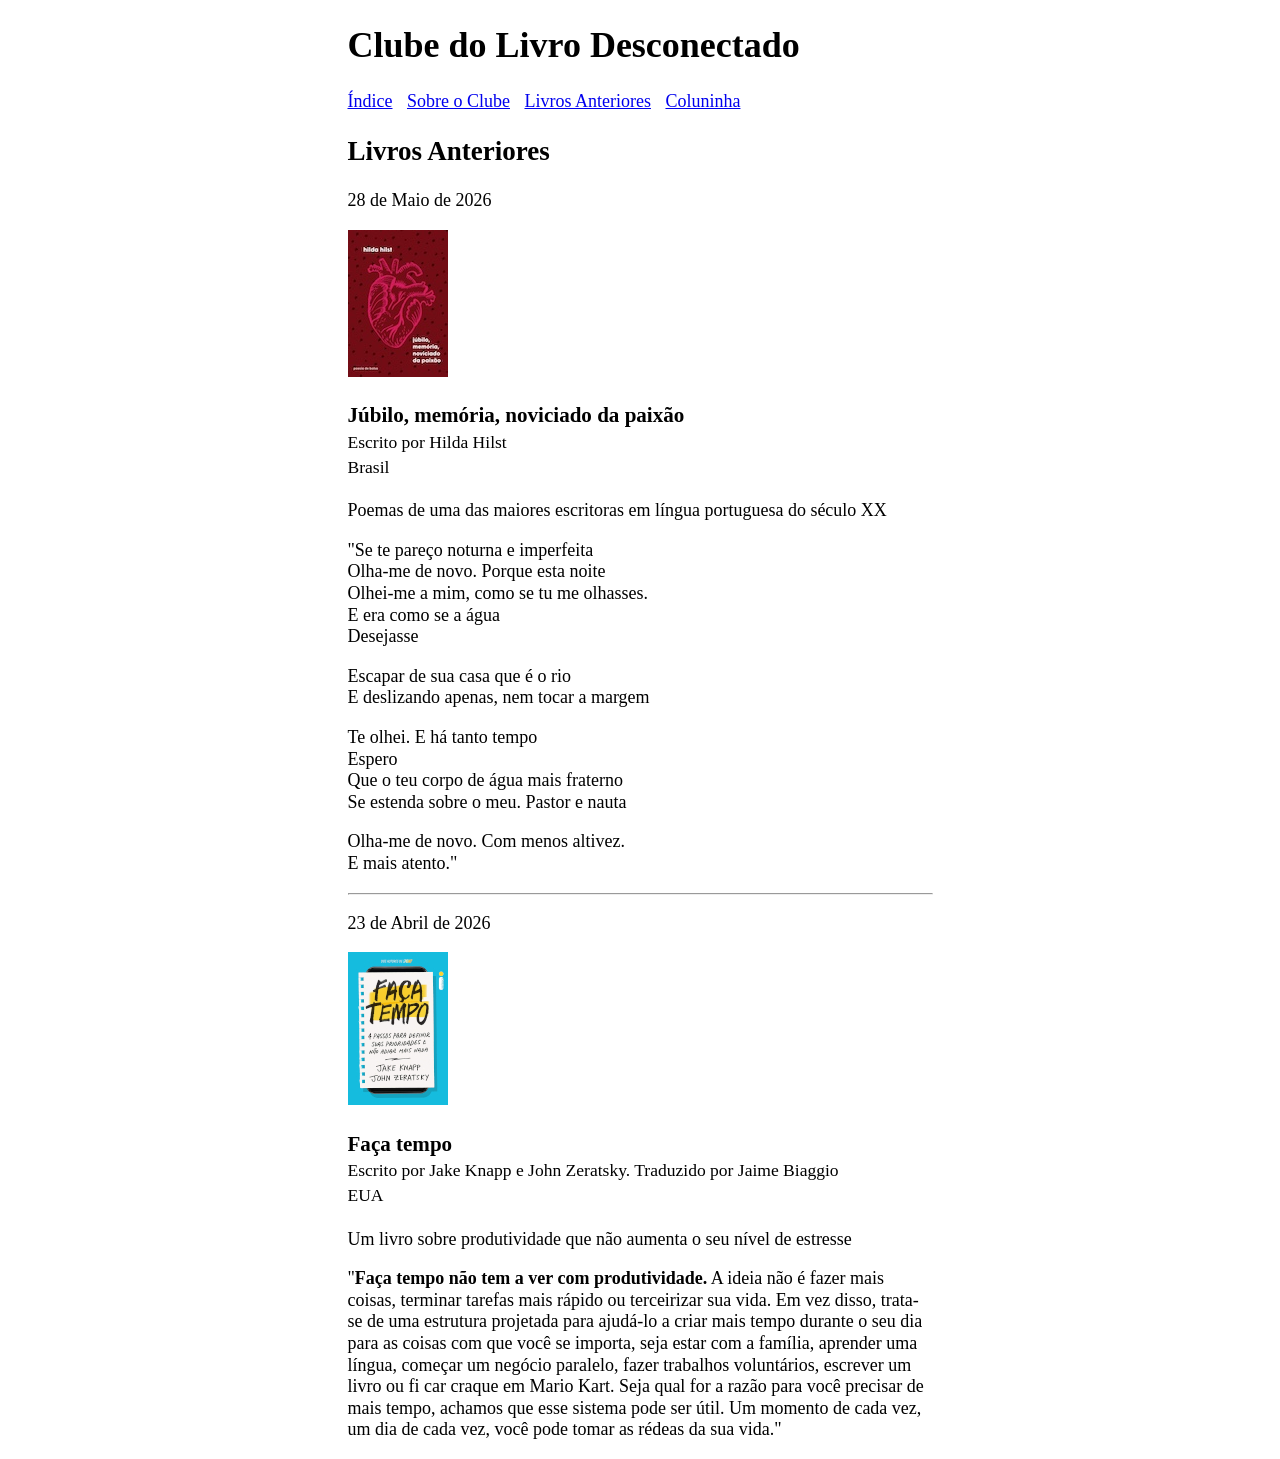
==== anteriores/index.html @ e05d8bda "multiplas paginas (ICS falta UID)" ====
<!doctype html>
<html lang="pt-br">
    <head>
        <meta charset="utf-8" />
        <meta name="viewport" content="width=device-width, initial-scale=1" />
        <title>Livros Anteriores</title>
        <link rel="stylesheet" href="/style.css" />
        <meta
            name="description"
            content="Livros Anteriores"
        />

        <meta
            property="og:title"
            content="Livros Anteriores"
        />
        <meta property="og:type" content="website" />
        <!--<meta property="og:url" content="" />-->
        <!--<meta property="og:image" content="/img/og.jpg" />-->
        <!--<meta
            property="og:image:alt"
            content=""
        />-->
    </head>

    <body>
        <h1>Clube do Livro Desconectado</h1>
        <nav>
            <a href="/">Índice</a>
            <a href="/sobre">Sobre o Clube</a>
            <a href="/anteriores">Livros Anteriores</a>
            <a href="/coluninha">Coluninha</a>
        </nav>
        <h2>Livros Anteriores</h2>

        <p>28 de Maio de 2026</p>
        <img
            src="/img/jubilo.jpg"
            alt="Capa do livro Júbilo, memória, noviciado da paixão, de Hilda Hilst. Fundo vermelho com pequenos pontos pretos. No centro, há um desenho estilizado de um coração anatômico em traço fino rosa. No topo aparece o nome da autora e, abaixo do coração, o título do livro em letras brancas. O design é minimalista e simbólico, com forte contraste entre vermelho e rosa."
        />

        <h3>
            Júbilo, memória, noviciado da paixão
            <br />
            <small style="font-weight: normal">Escrito por Hilda Hilst</small>
            <br />
            <small style="font-weight: normal">
                Brasil
            </small>
        </h3>

        <p>
            Poemas de uma das maiores escritoras em língua portuguesa do século
            XX
        </p>

        <p>
            "Se te pareço noturna e imperfeita<br />
            Olha-me de novo. Porque esta noite<br />
            Olhei-me a mim, como se tu me olhasses.<br />
            E era como se a água<br />
            Desejasse<br />
        </p>
        <p>
            Escapar de sua casa que é o rio<br />
            E deslizando apenas, nem tocar a margem
        </p>
        <p>
            Te olhei. E há tanto tempo<br />
            Espero<br />
            Que o teu corpo de água mais fraterno<br />
            Se estenda sobre o meu. Pastor e nauta<br />
        </p>
        <p>
            Olha-me de novo. Com menos altivez.<br />
            E mais atento."
        </p>

        <hr />

        <p>23 de Abril de 2026</p>
        <img src="/img/faca-tempo.jpg" alt="capa do livro Faça tempo" />
        <h3>
            Faça tempo
            <br />
            <small style="font-weight: normal">
                Escrito por Jake Knapp e John Zeratsky.
                Traduzido por Jaime Biaggio
            </small>
            <br />
            <small style="font-weight: normal">
                EUA
            </small>
        </h3>

        <p>
            Um livro sobre produtividade que não aumenta o seu nível de estresse
        </p>

        <p>
            "<strong>Faça tempo não tem a ver com produtividade.</strong> A
            ideia não é fazer mais coisas, terminar tarefas mais rápido ou
            terceirizar sua vida. Em vez disso, trata-se de uma estrutura
            projetada para ajudá-lo a criar mais tempo durante o seu dia para as
            coisas com que você se importa, seja estar com a família, aprender
            uma língua, começar um negócio paralelo, fazer trabalhos
            voluntários, escrever um livro ou fi car craque em Mario Kart. Seja
            qual for a razão para você precisar de mais tempo, achamos que esse
            sistema pode ser útil. Um momento de cada vez, um dia de cada vez,
            você pode tomar as rédeas da sua vida."
        </p>
    </body>
</html>
---- style.css ----
:root {
    color-scheme: light dark;
}

body {
    max-width: 800px;
    margin: 10px auto;
    font-size: 1.125rem;
    line-height: 1.2;
    max-width: 65ch;
}

nav a:not(:last-child) {
    margin-right: 10px;
}
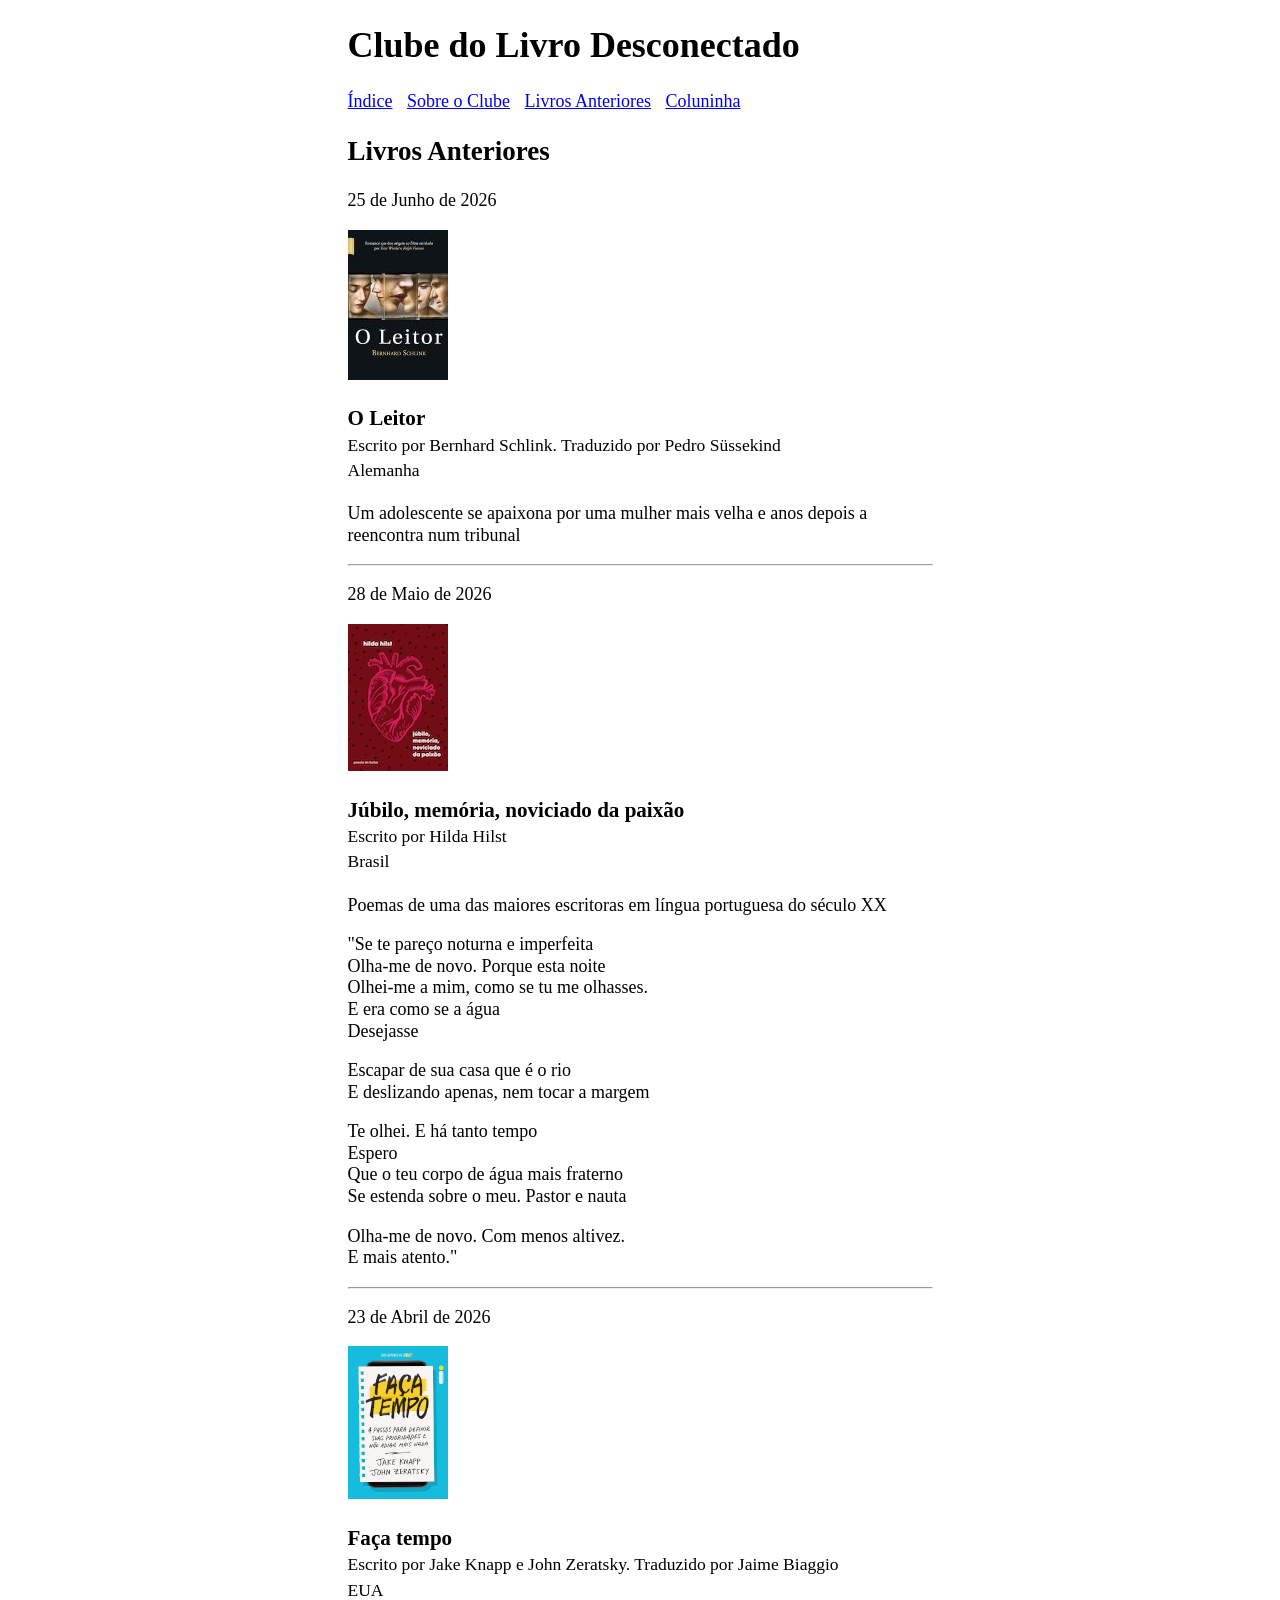
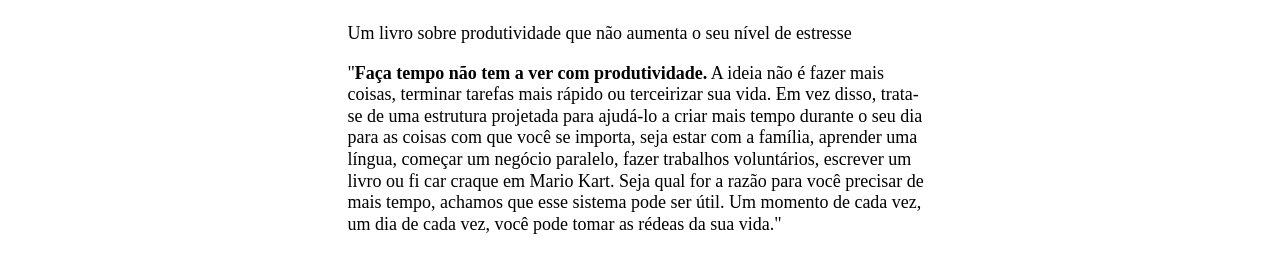
==== commit f1c93596: "Konbini" ====
--- a/anteriores/index.html
+++ b/anteriores/index.html
@@ -32,6 +32,27 @@
             <a href="/coluninha">Coluninha</a>
         </nav>
         <h2>Livros Anteriores</h2>
+
+        <p>25 de Junho de 2026</p>
+        <img
+            src="/img/leitor.jpg"
+            alt="Capa do livro O Leitor, de Bernhard Schlink"
+        />
+        <h3>
+            O Leitor
+            <br />
+            <small style="font-weight: normal">Escrito por Bernhard Schlink. Traduzido por Pedro Süssekind</small>
+            <br />
+            <small style="font-weight: normal">
+                Alemanha
+            </small>
+        </h3>
+
+        <p>
+            Um adolescente se apaixona por uma mulher mais velha e anos depois a reencontra num tribunal
+        </p>
+
+        <hr />
 
         <p>28 de Maio de 2026</p>
         <img
--- a/style.css
+++ b/style.css
@@ -5,6 +5,7 @@
 body {
     max-width: 800px;
     margin: 10px auto;
+    padding: 0px 10px;
     font-size: 1.125rem;
     line-height: 1.2;
     max-width: 65ch;
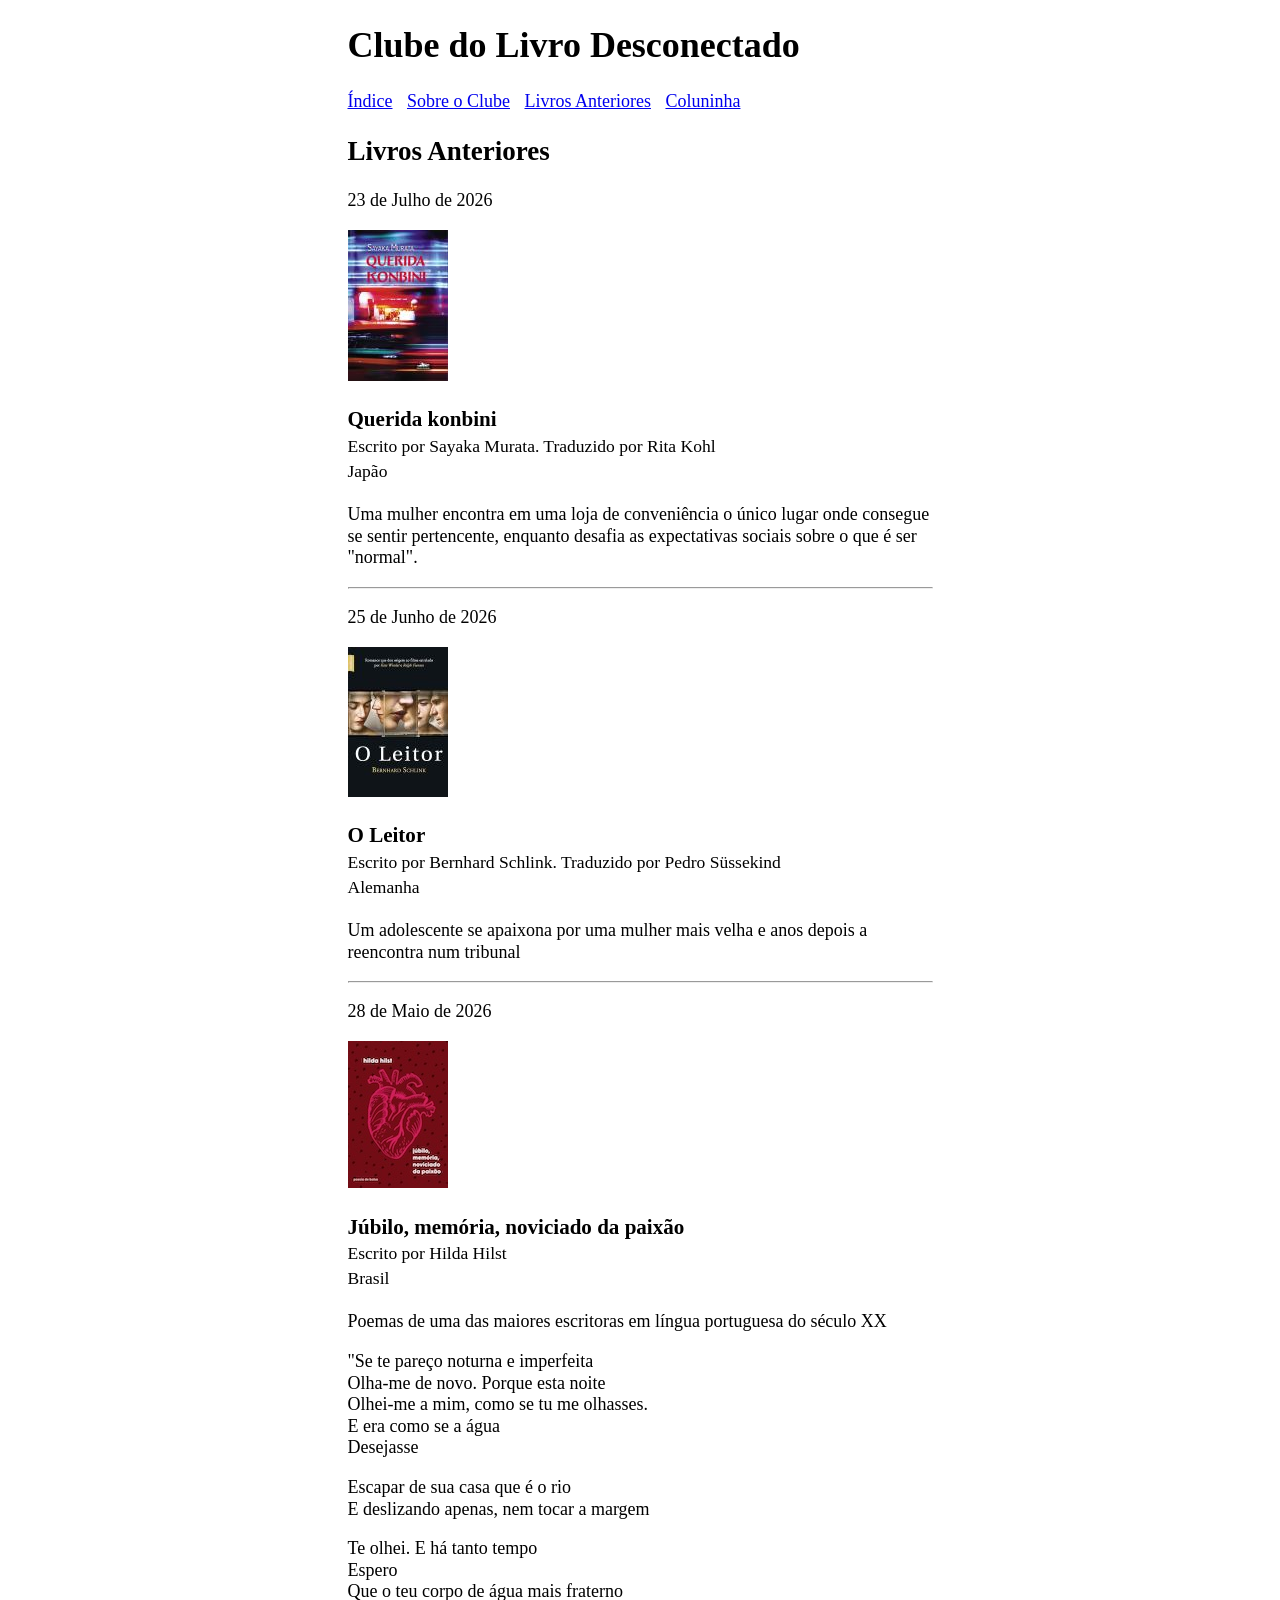
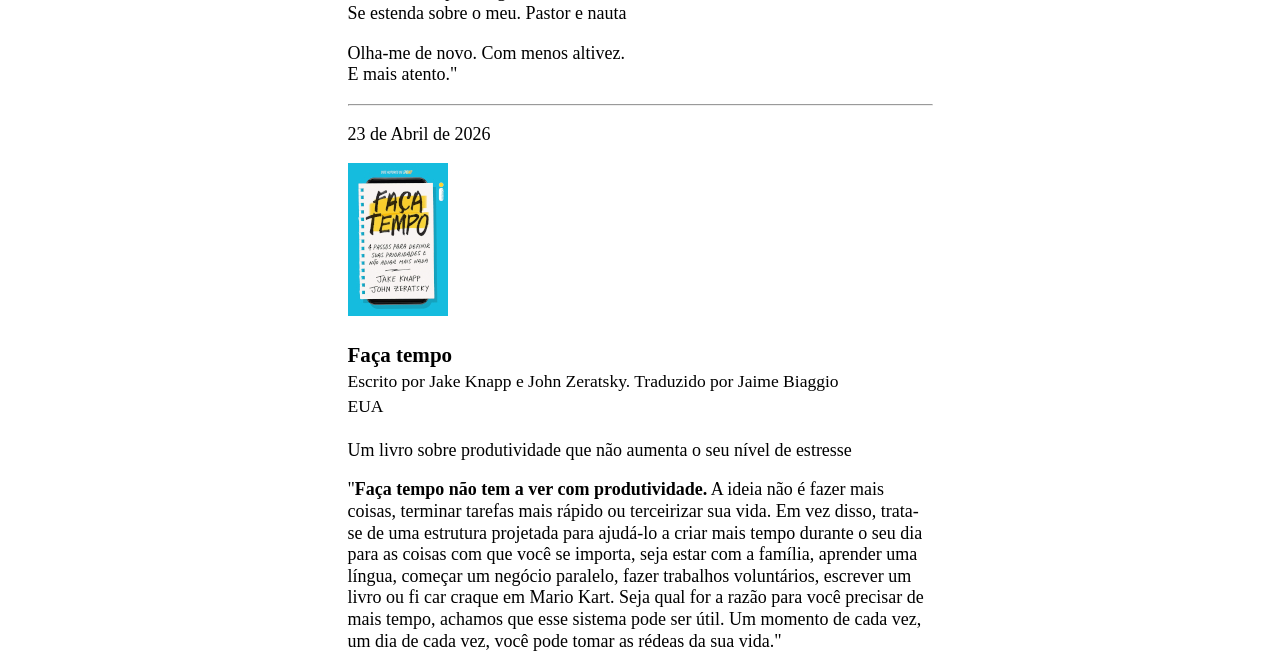
==== commit 025b2f0a: "Atualização de Agosto" ====
--- a/anteriores/index.html
+++ b/anteriores/index.html
@@ -5,15 +5,9 @@
         <meta name="viewport" content="width=device-width, initial-scale=1" />
         <title>Livros Anteriores</title>
         <link rel="stylesheet" href="/style.css" />
-        <meta
-            name="description"
-            content="Livros Anteriores"
-        />
+        <meta name="description" content="Livros Anteriores" />
 
-        <meta
-            property="og:title"
-            content="Livros Anteriores"
-        />
+        <meta property="og:title" content="Livros Anteriores" />
         <meta property="og:type" content="website" />
         <!--<meta property="og:url" content="" />-->
         <!--<meta property="og:image" content="/img/og.jpg" />-->
@@ -33,6 +27,30 @@
         </nav>
         <h2>Livros Anteriores</h2>
 
+        <p>23 de Julho de 2026</p>
+        <img
+            src="/img/konbini.jpg"
+            alt="Capa do livro Querida konbini, de Sayaka Murata"
+        />
+
+        <h3>
+            Querida konbini
+            <br />
+            <small style="font-weight: normal"
+                >Escrito por Sayaka Murata. Traduzido por Rita Kohl</small
+            >
+            <br />
+            <small style="font-weight: normal"> Japão </small>
+        </h3>
+
+        <p>
+            Uma mulher encontra em uma loja de conveniência o único lugar onde
+            consegue se sentir pertencente, enquanto desafia as expectativas
+            sociais sobre o que é ser "normal".
+        </p>
+
+        <hr />
+
         <p>25 de Junho de 2026</p>
         <img
             src="/img/leitor.jpg"
@@ -41,15 +59,17 @@
         <h3>
             O Leitor
             <br />
-            <small style="font-weight: normal">Escrito por Bernhard Schlink. Traduzido por Pedro Süssekind</small>
+            <small style="font-weight: normal"
+                >Escrito por Bernhard Schlink. Traduzido por Pedro
+                Süssekind</small
+            >
             <br />
-            <small style="font-weight: normal">
-                Alemanha
-            </small>
+            <small style="font-weight: normal"> Alemanha </small>
         </h3>
 
         <p>
-            Um adolescente se apaixona por uma mulher mais velha e anos depois a reencontra num tribunal
+            Um adolescente se apaixona por uma mulher mais velha e anos depois a
+            reencontra num tribunal
         </p>
 
         <hr />
@@ -65,9 +85,7 @@
             <br />
             <small style="font-weight: normal">Escrito por Hilda Hilst</small>
             <br />
-            <small style="font-weight: normal">
-                Brasil
-            </small>
+            <small style="font-weight: normal"> Brasil </small>
         </h3>
 
         <p>
@@ -105,13 +123,11 @@
             Faça tempo
             <br />
             <small style="font-weight: normal">
-                Escrito por Jake Knapp e John Zeratsky.
-                Traduzido por Jaime Biaggio
+                Escrito por Jake Knapp e John Zeratsky. Traduzido por Jaime
+                Biaggio
             </small>
             <br />
-            <small style="font-weight: normal">
-                EUA
-            </small>
+            <small style="font-weight: normal"> EUA </small>
         </h3>
 
         <p>
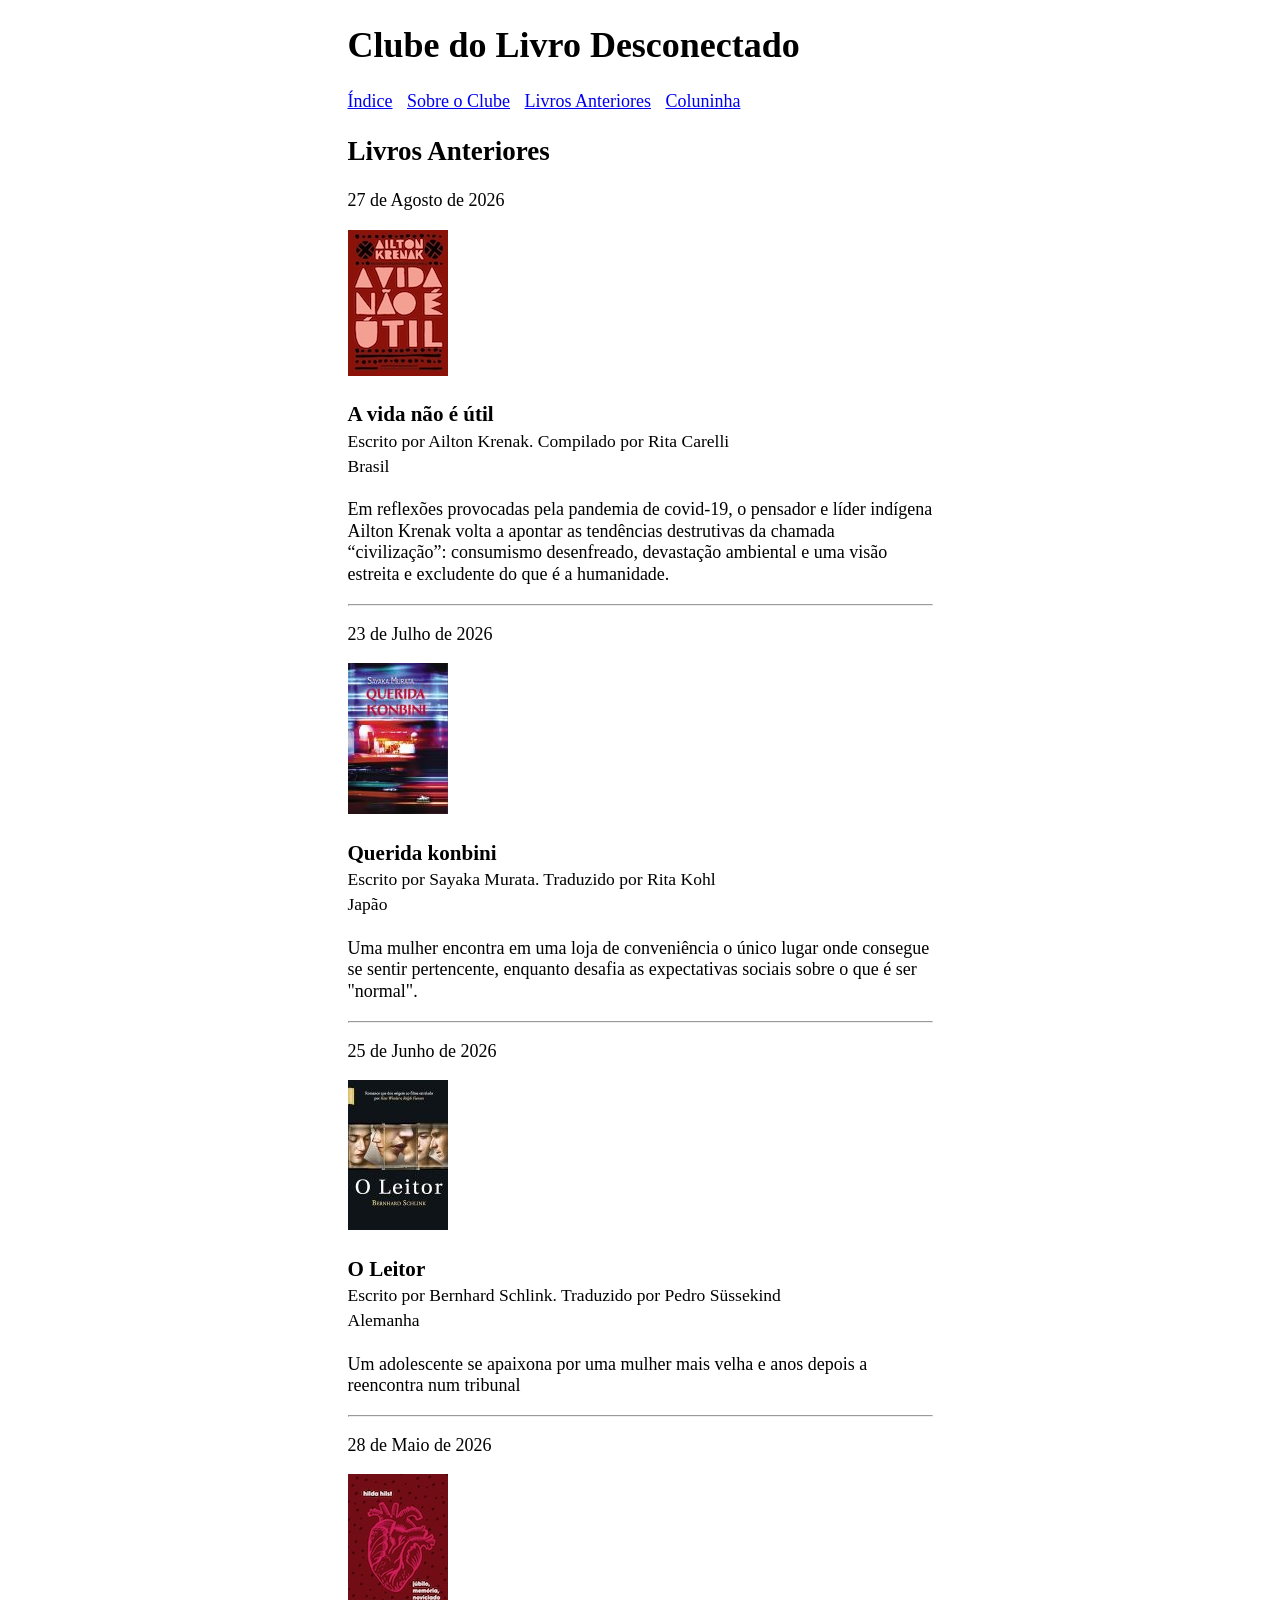
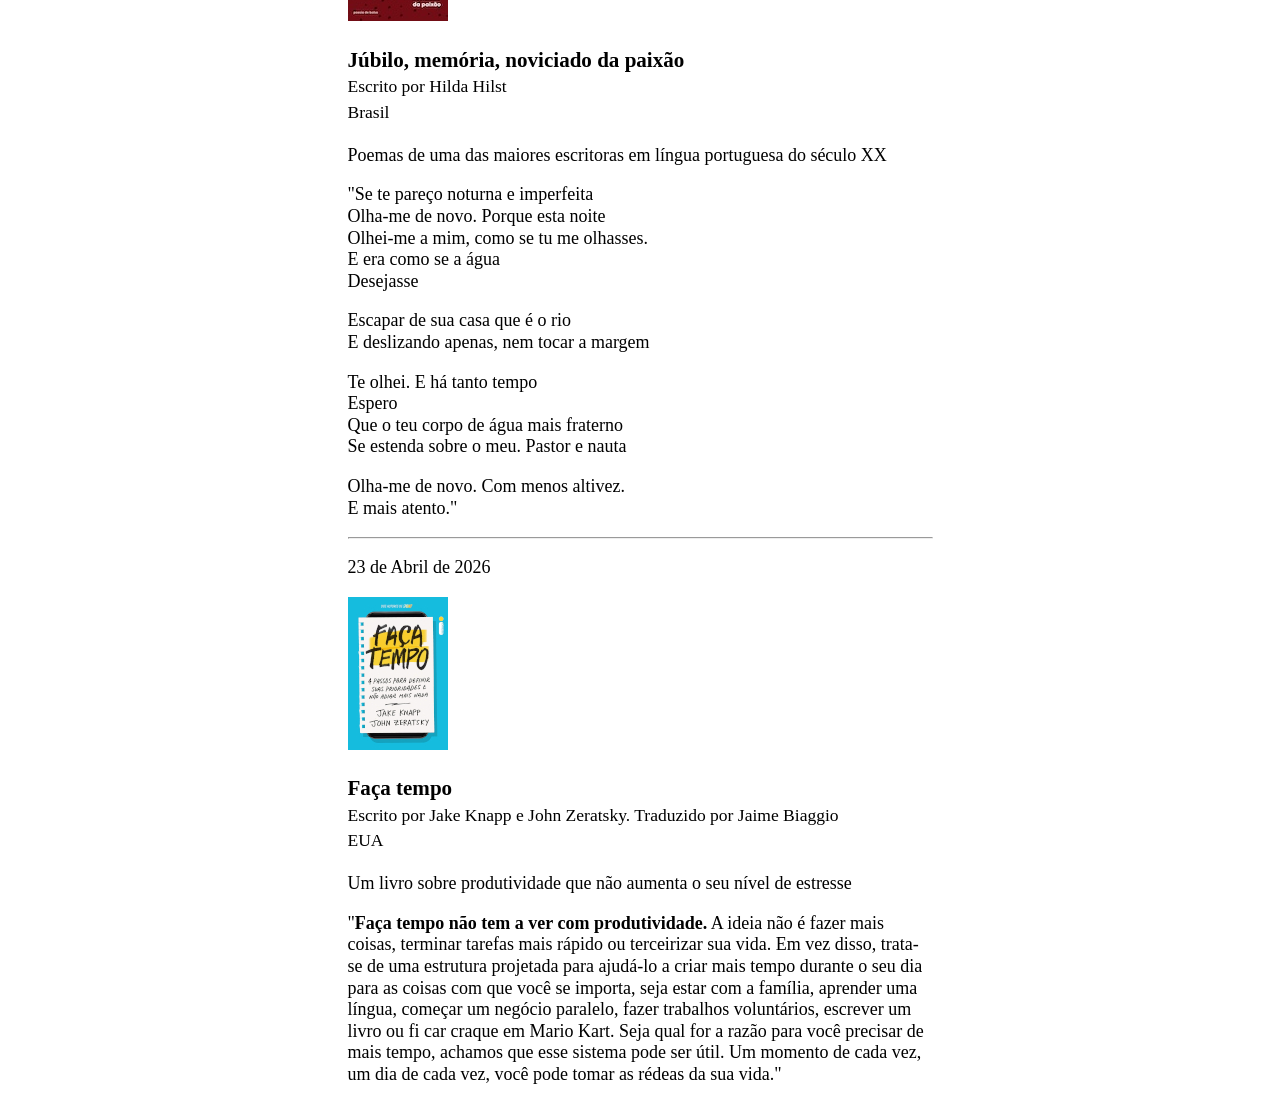
==== commit daa197b5: "Atualização de Setembro" ====
--- a/anteriores/index.html
+++ b/anteriores/index.html
@@ -26,6 +26,32 @@
             <a href="/coluninha">Coluninha</a>
         </nav>
         <h2>Livros Anteriores</h2>
+
+        <p>27 de Agosto de 2026</p>
+        <img
+            src="/img/nao-util.jpg"
+            alt="Capa do livro A vida não é útil, de Ailton Krenak"
+        />
+
+        <h3>
+            A vida não é útil
+            <br />
+            <small style="font-weight: normal"
+                >Escrito por Ailton Krenak. Compilado por Rita Carelli</small
+            >
+            <br />
+            <small style="font-weight: normal"> Brasil </small>
+        </h3>
+
+        <p>
+            Em reflexões provocadas pela pandemia de covid-19, o pensador e
+            líder indígena Ailton Krenak volta a apontar as tendências
+            destrutivas da chamada “civilização”: consumismo desenfreado,
+            devastação ambiental e uma visão estreita e excludente do que é a
+            humanidade.
+        </p>
+
+        <hr />
 
         <p>23 de Julho de 2026</p>
         <img
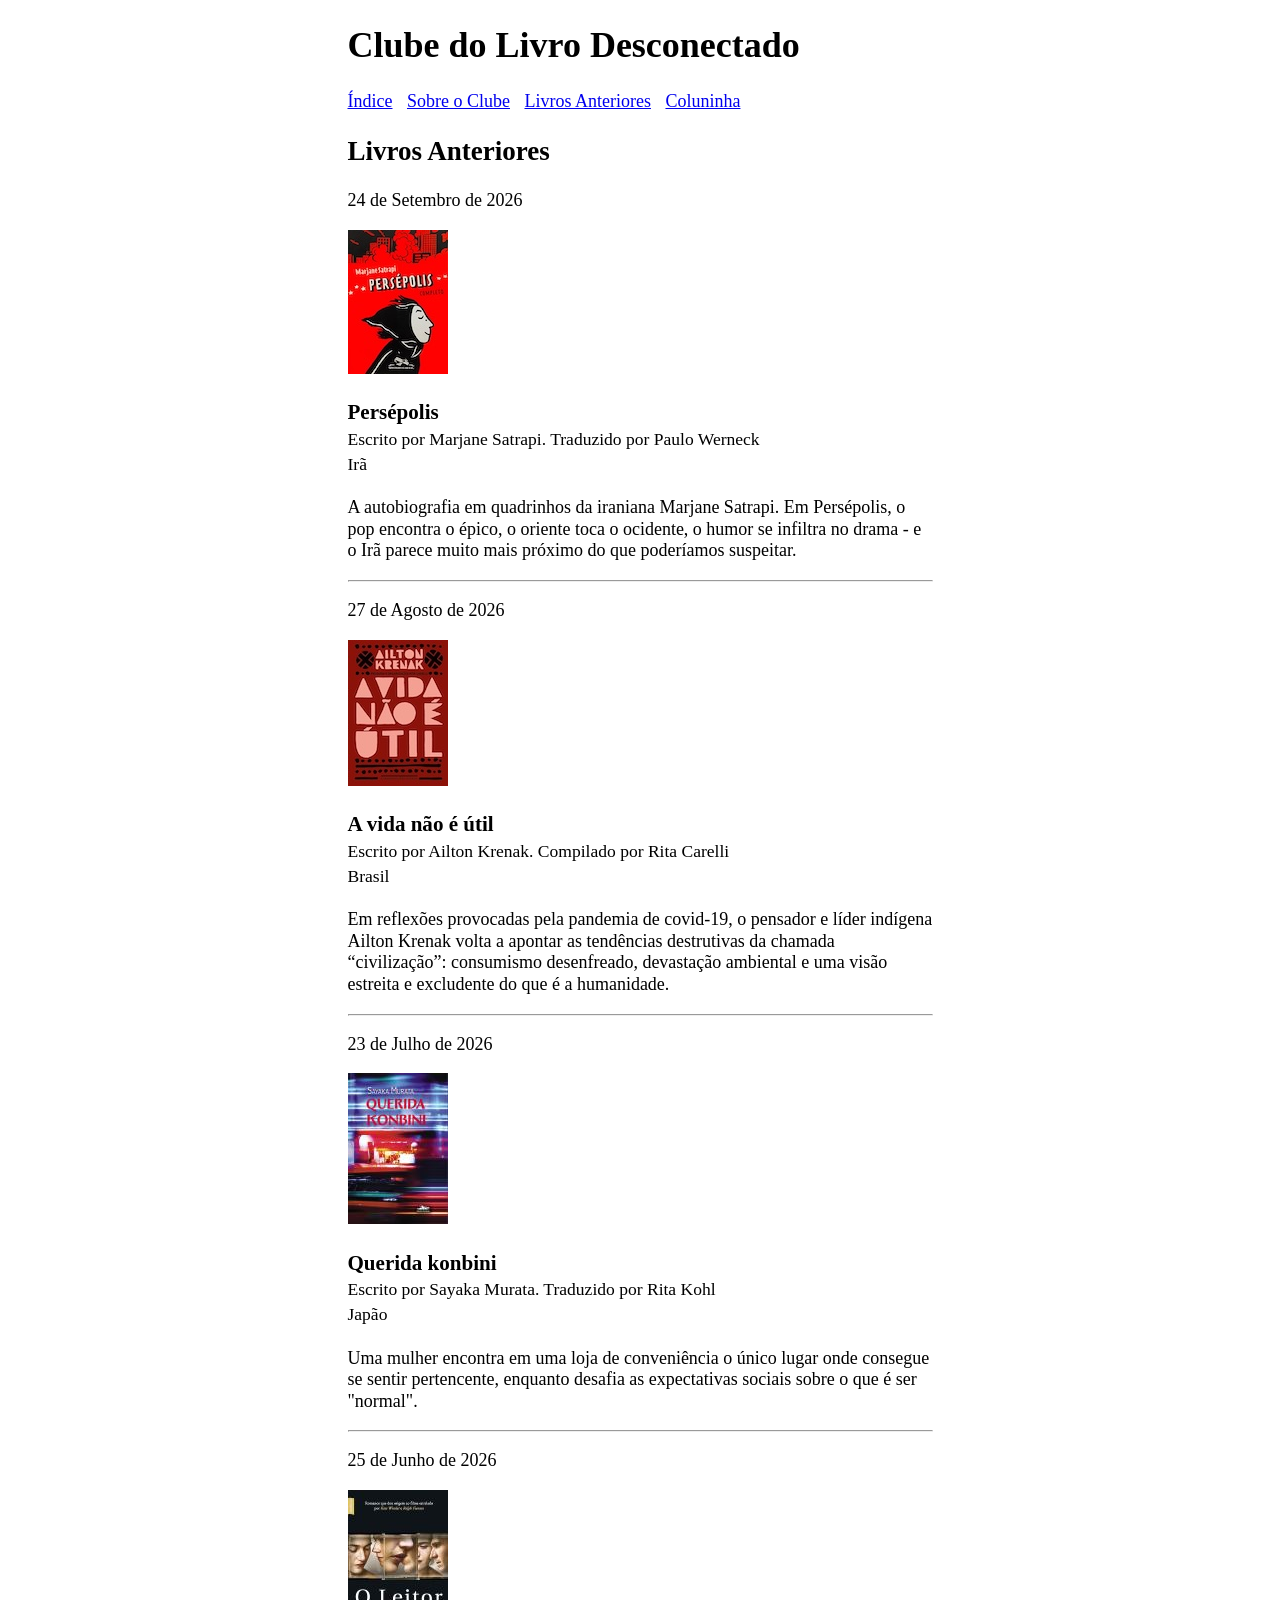
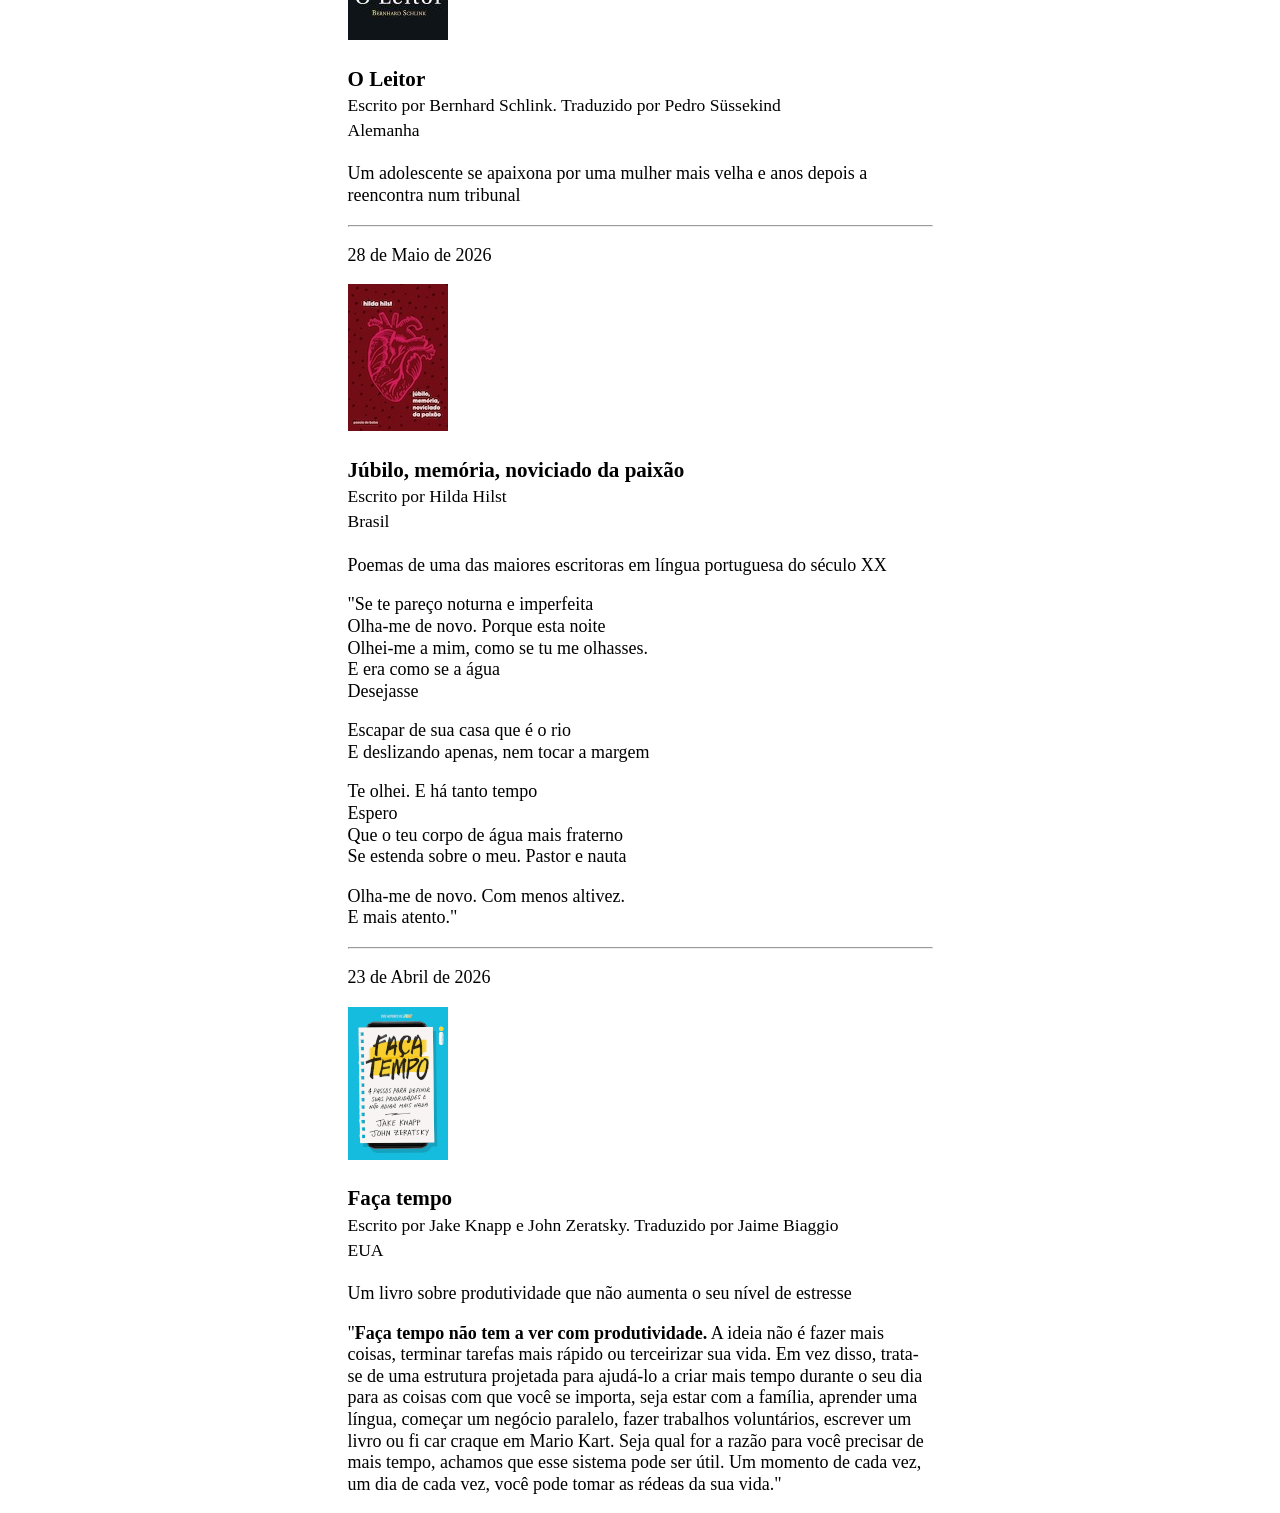
==== commit f378b536: "Atualização de Outubro" ====
--- a/anteriores/index.html
+++ b/anteriores/index.html
@@ -26,6 +26,30 @@
             <a href="/coluninha">Coluninha</a>
         </nav>
         <h2>Livros Anteriores</h2>
+
+        <p>24 de Setembro de 2026</p>
+        <img
+            src="/img/persepolis.jpg"
+            alt="Capa do livro Persépolis, de Marjane Satrapi"
+        />
+
+        <h3>
+           Persépolis
+            <br />
+            <small style="font-weight: normal"
+                >Escrito por Marjane Satrapi. Traduzido por Paulo Werneck</small
+            >
+            <br />
+            <small style="font-weight: normal"> Irã </small>
+        </h3>
+
+        <p>
+            A autobiografia em quadrinhos da iraniana Marjane Satrapi.
+            Em Persépolis, o pop encontra o épico, o oriente toca o ocidente,
+            o humor se infiltra no drama - e o Irã parece muito mais próximo do que poderíamos suspeitar.
+        </p>
+
+        <hr />
 
         <p>27 de Agosto de 2026</p>
         <img
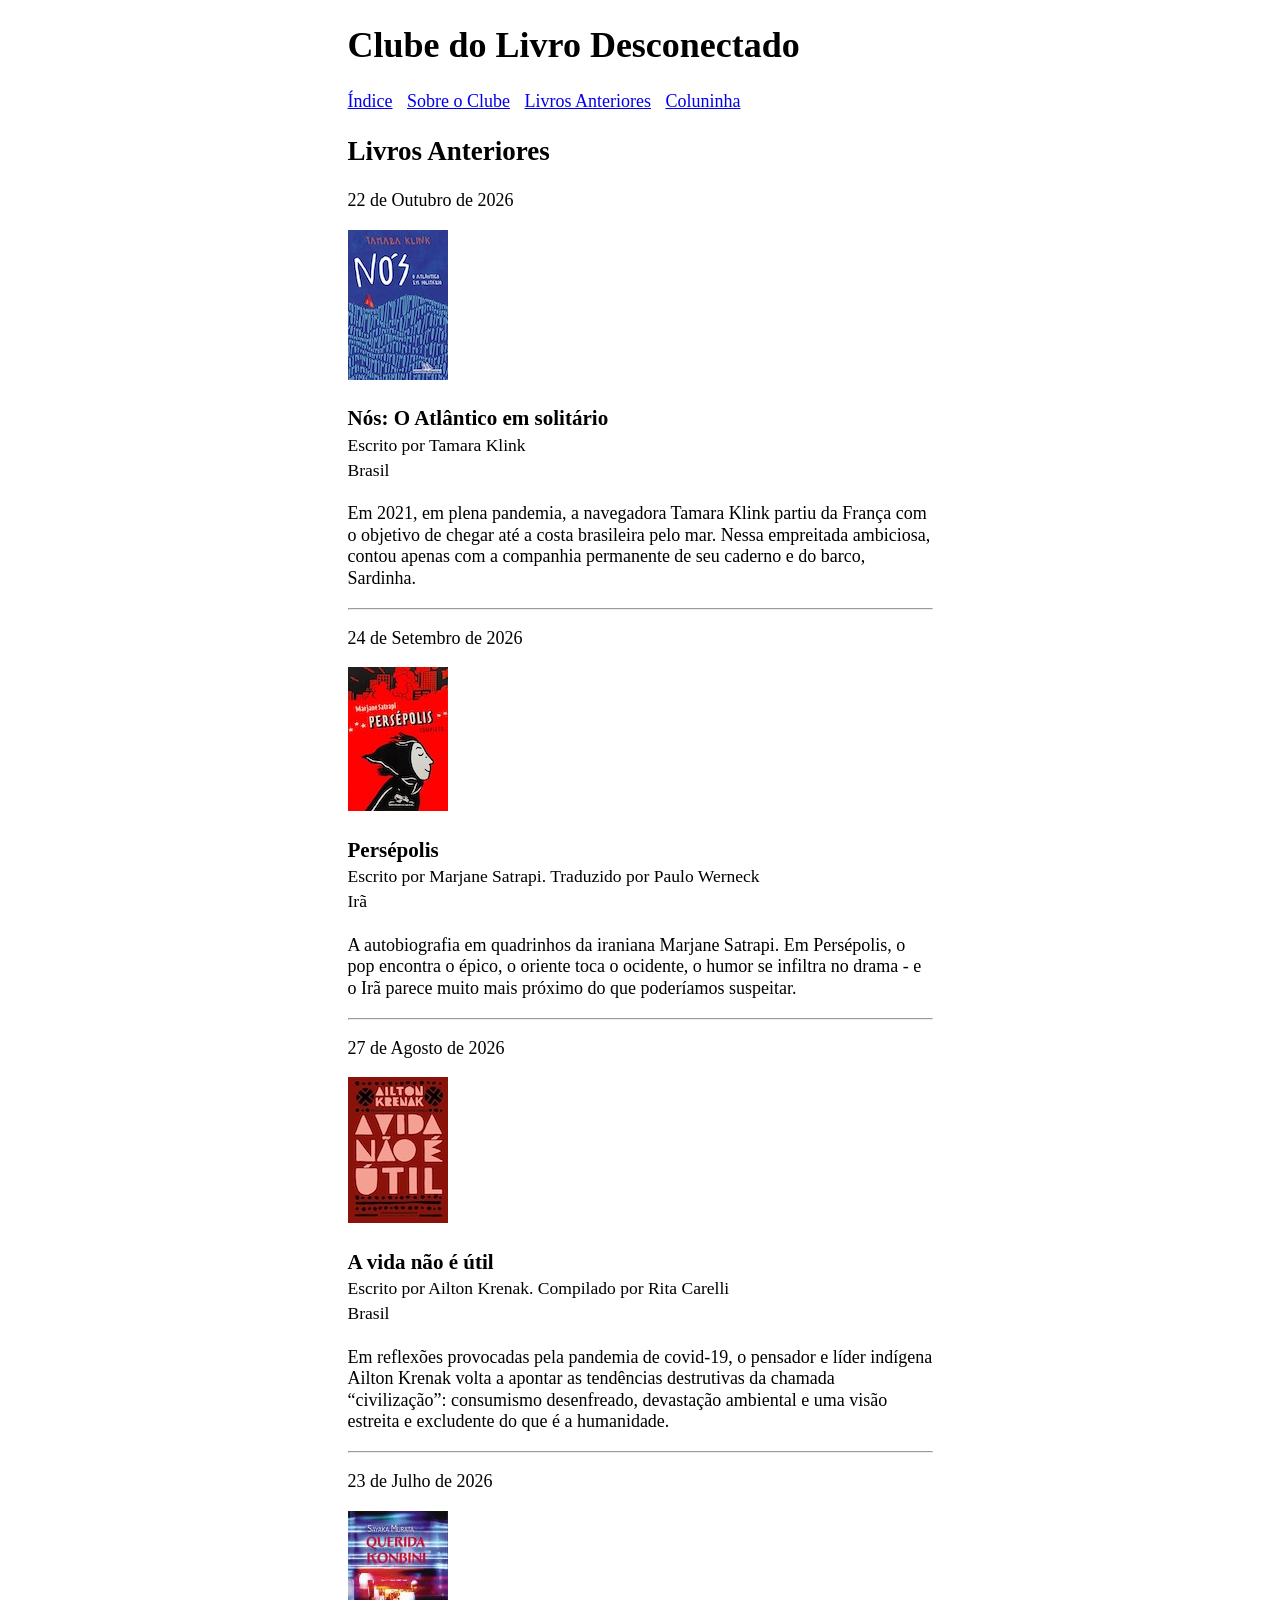
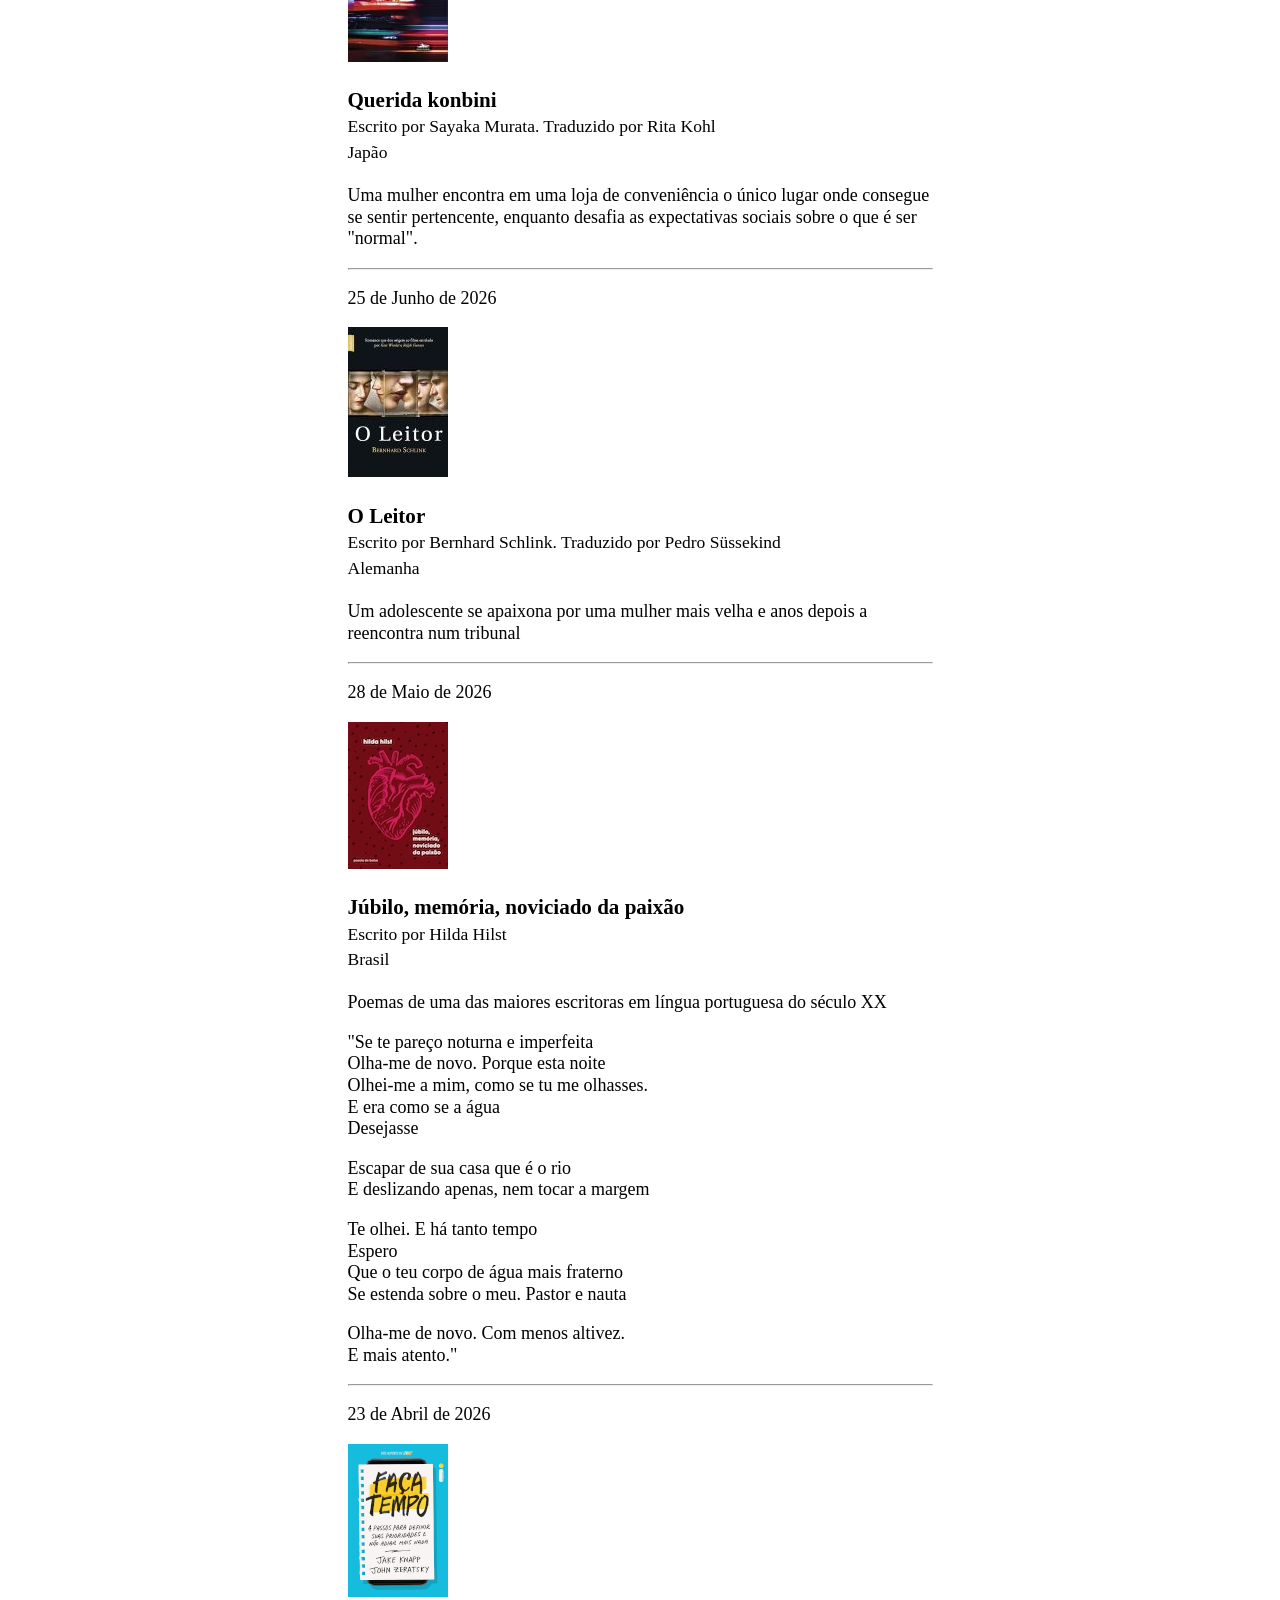
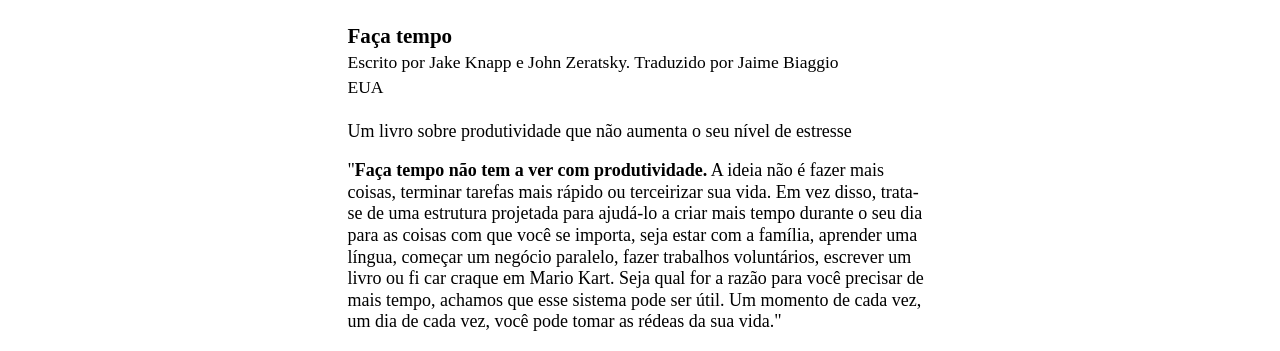
==== commit ede951e8: "Livro de Novembro" ====
--- a/anteriores/index.html
+++ b/anteriores/index.html
@@ -26,6 +26,29 @@
             <a href="/coluninha">Coluninha</a>
         </nav>
         <h2>Livros Anteriores</h2>
+
+        <p>22 de Outubro de 2026</p>
+        <img
+            src="/img/nos.jpg"
+            alt="Capa do livro Nós, de Tamara Klink"
+        />
+
+        <h3>
+           Nós: O Atlântico em solitário
+            <br />
+            <small style="font-weight: normal"
+                >Escrito por Tamara Klink</small
+            >
+            <br />
+            <small style="font-weight: normal"> Brasil </small>
+        </h3>
+
+        <p>
+            Em 2021, em plena pandemia, a navegadora Tamara Klink partiu da França com o objetivo de chegar até a costa brasileira pelo mar.
+            Nessa empreitada ambiciosa, contou apenas com a companhia permanente de seu caderno e do barco, Sardinha.
+        </p>
+
+        <hr />
 
         <p>24 de Setembro de 2026</p>
         <img
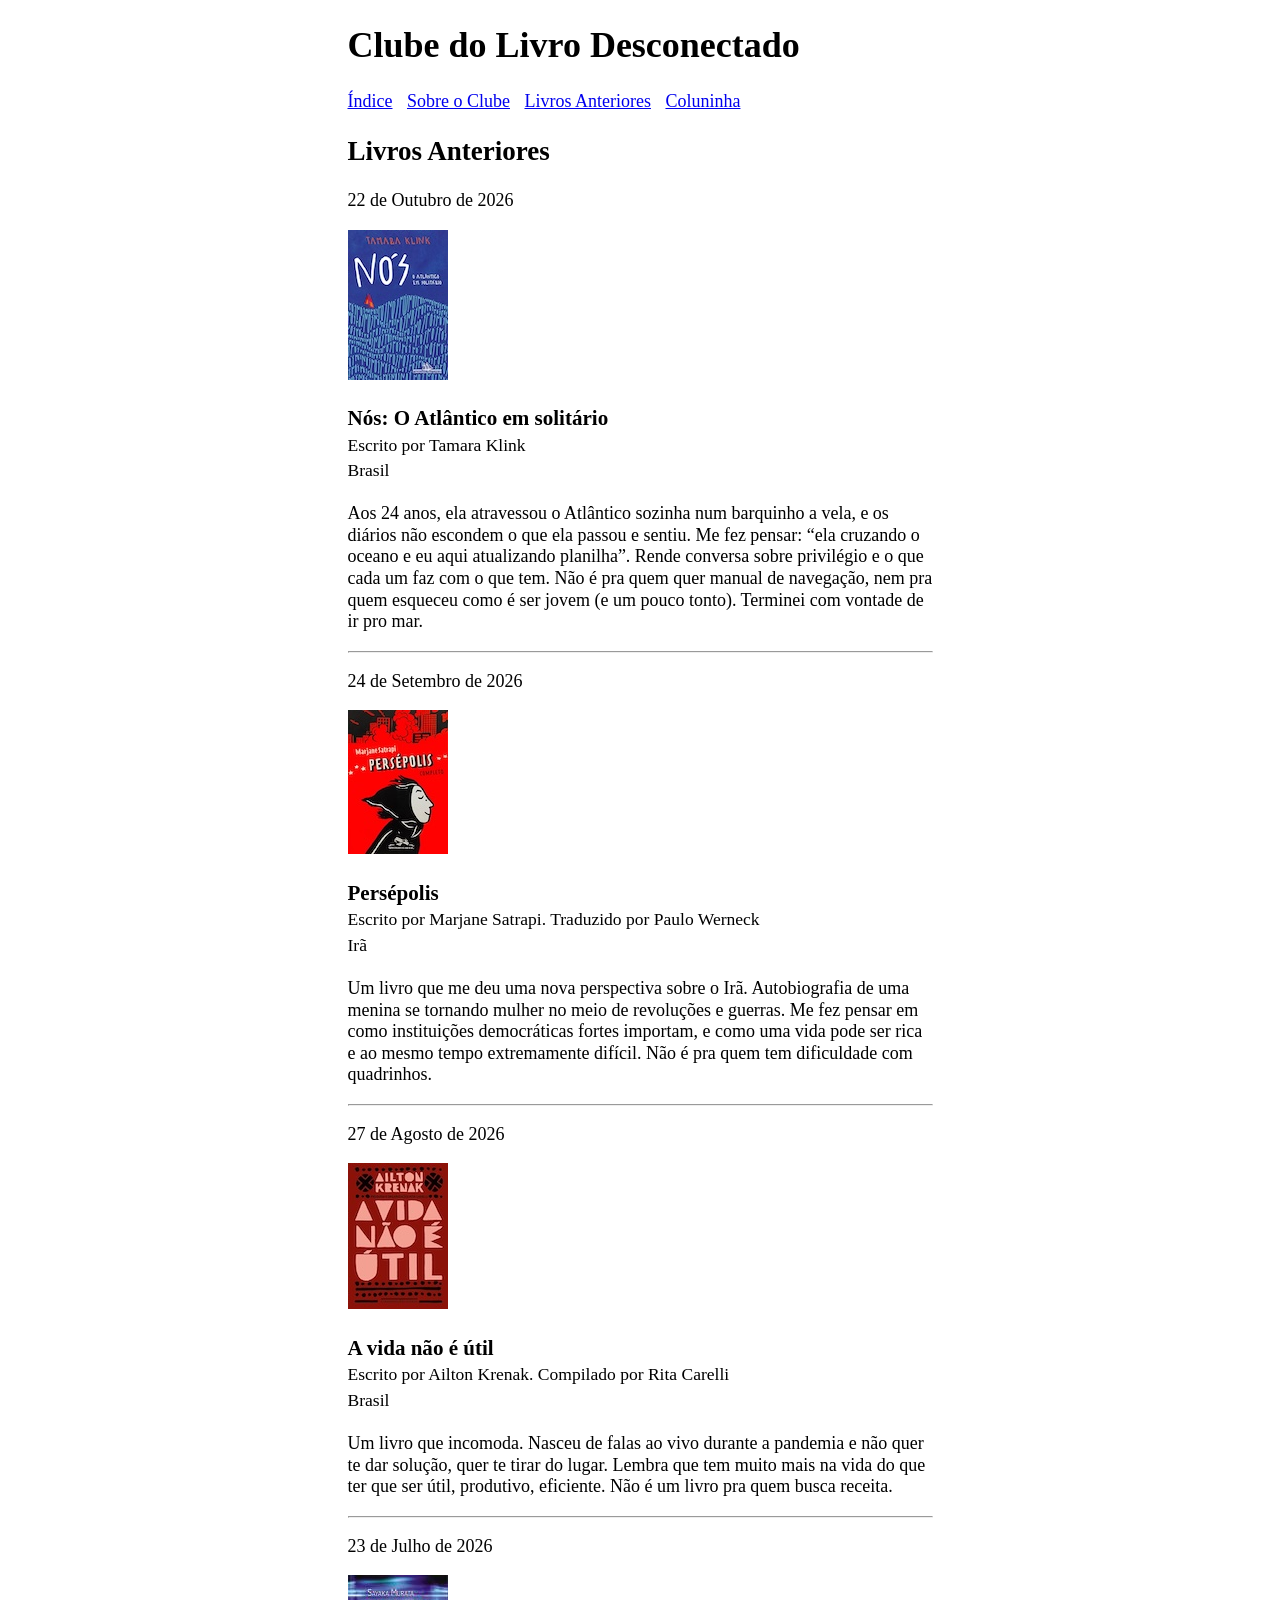
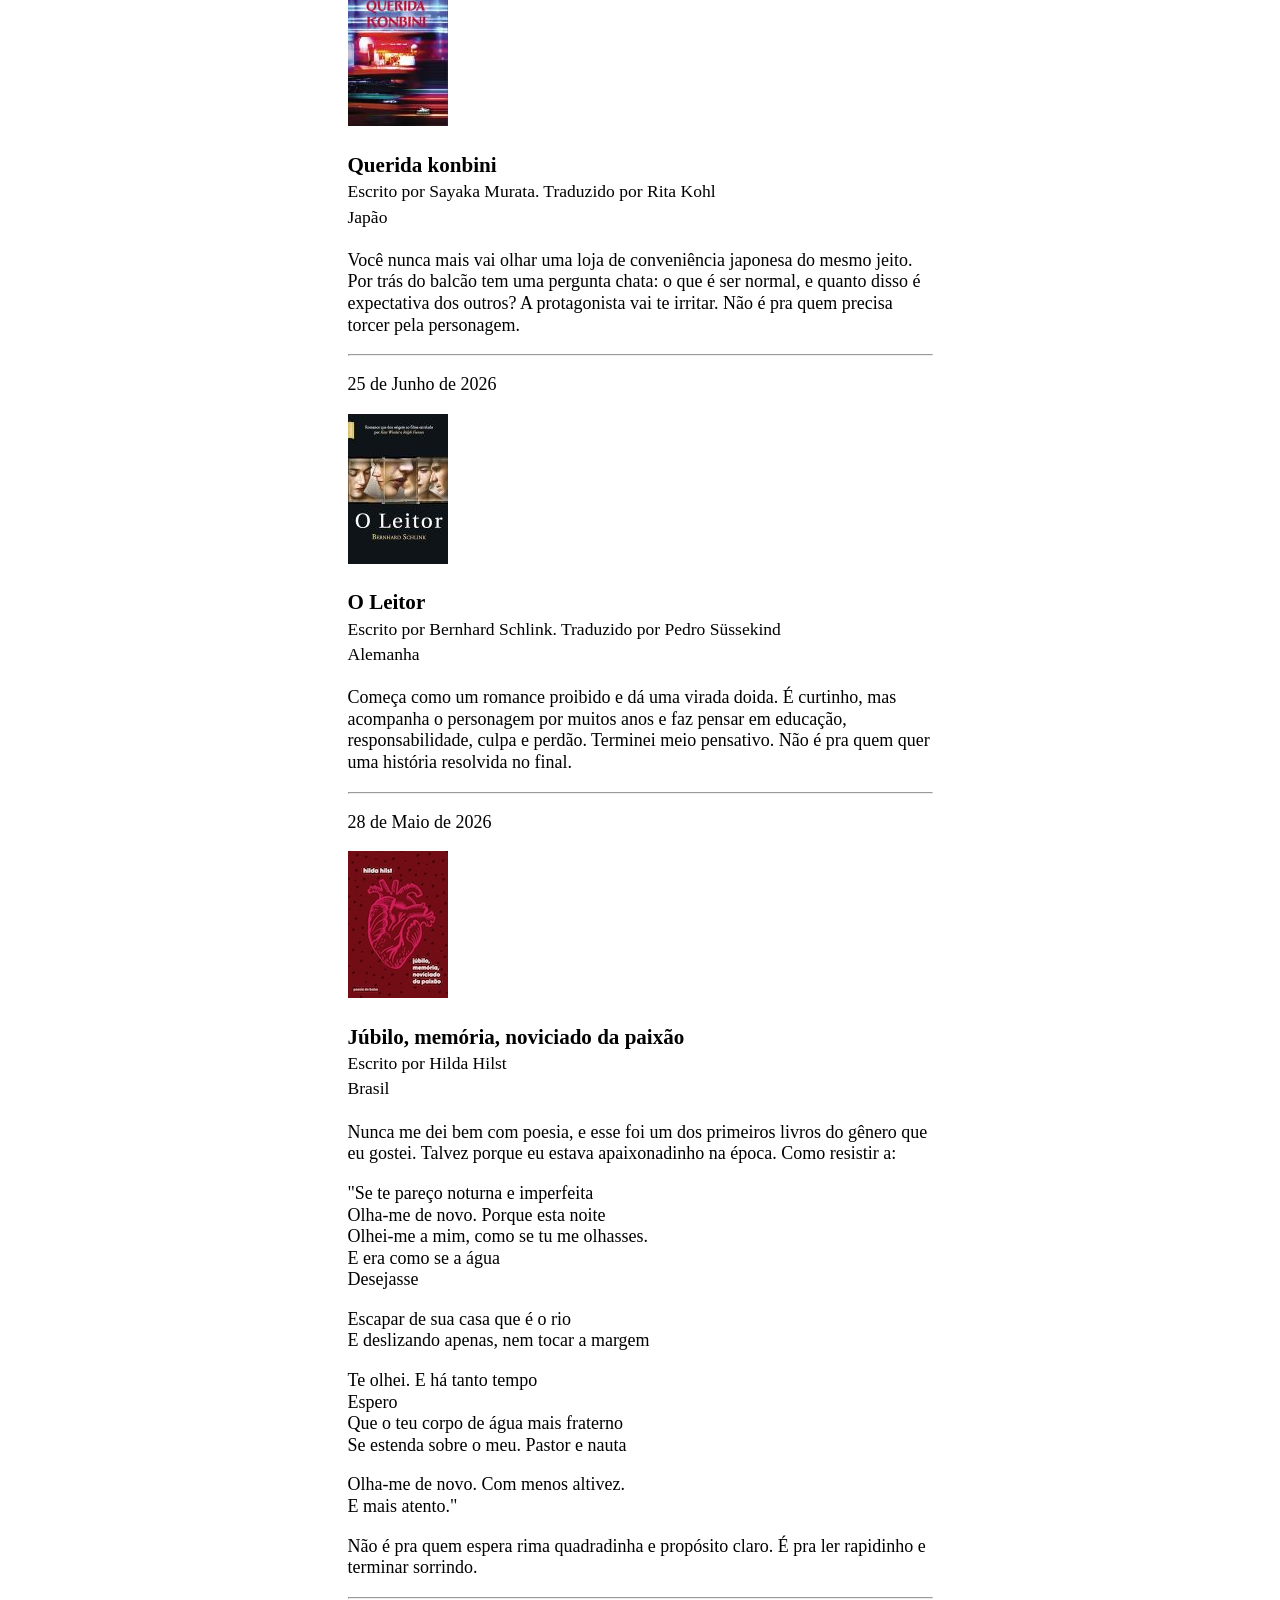
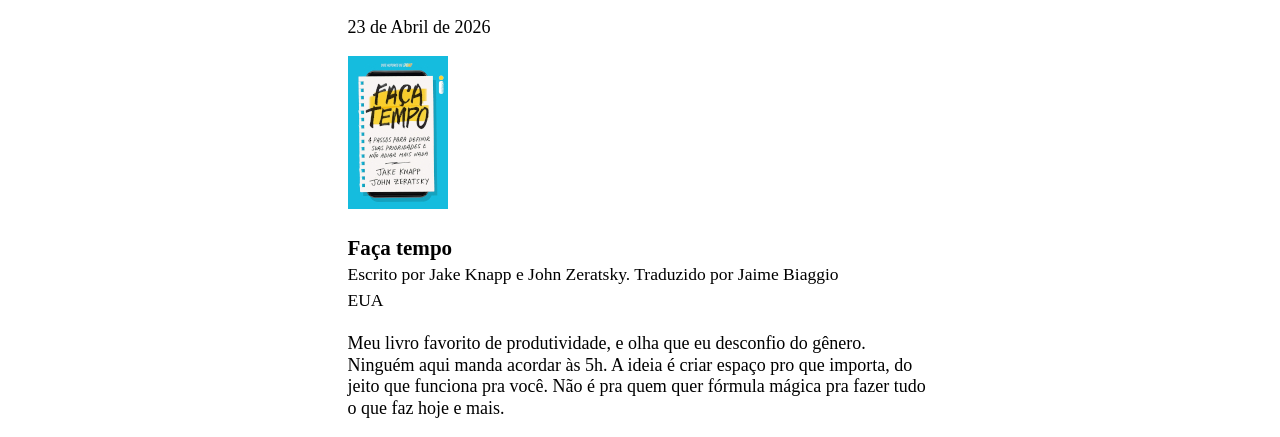
==== commit f554fd51: "Mais pessoal" ====
--- a/anteriores/index.html
+++ b/anteriores/index.html
@@ -44,8 +44,11 @@
         </h3>
 
         <p>
-            Em 2021, em plena pandemia, a navegadora Tamara Klink partiu da França com o objetivo de chegar até a costa brasileira pelo mar.
-            Nessa empreitada ambiciosa, contou apenas com a companhia permanente de seu caderno e do barco, Sardinha.
+            Aos 24 anos, ela atravessou o Atlântico sozinha num barquinho a vela, e os diários não escondem o que ela passou e sentiu.
+            Me fez pensar: “ela cruzando o oceano e eu aqui atualizando planilha”.
+            Rende conversa sobre privilégio e o que cada um faz com o que tem.
+            Não é pra quem quer manual de navegação, nem pra quem esqueceu como é ser jovem (e um pouco tonto).
+            Terminei com vontade de ir pro mar.
         </p>
 
         <hr />
@@ -67,9 +70,11 @@
         </h3>
 
         <p>
-            A autobiografia em quadrinhos da iraniana Marjane Satrapi.
-            Em Persépolis, o pop encontra o épico, o oriente toca o ocidente,
-            o humor se infiltra no drama - e o Irã parece muito mais próximo do que poderíamos suspeitar.
+            Um livro que me deu uma nova perspectiva sobre o Irã.
+            Autobiografia de uma menina se tornando mulher no meio de revoluções e guerras.
+            Me fez pensar em como instituições democráticas fortes importam,
+            e como uma vida pode ser rica e ao mesmo tempo extremamente difícil.
+            Não é pra quem tem dificuldade com quadrinhos.
         </p>
 
         <hr />
@@ -91,11 +96,10 @@
         </h3>
 
         <p>
-            Em reflexões provocadas pela pandemia de covid-19, o pensador e
-            líder indígena Ailton Krenak volta a apontar as tendências
-            destrutivas da chamada “civilização”: consumismo desenfreado,
-            devastação ambiental e uma visão estreita e excludente do que é a
-            humanidade.
+            Um livro que incomoda.
+            Nasceu de falas ao vivo durante a pandemia e não quer te dar solução, quer te tirar do lugar.
+            Lembra que tem muito mais na vida do que ter que ser útil, produtivo, eficiente.
+            Não é um livro pra quem busca receita.
         </p>
 
         <hr />
@@ -117,9 +121,9 @@
         </h3>
 
         <p>
-            Uma mulher encontra em uma loja de conveniência o único lugar onde
-            consegue se sentir pertencente, enquanto desafia as expectativas
-            sociais sobre o que é ser "normal".
+            Você nunca mais vai olhar uma loja de conveniência japonesa do mesmo jeito.
+            Por trás do balcão tem uma pergunta chata: o que é ser normal, e quanto disso é expectativa dos outros?
+            A protagonista vai te irritar. Não é pra quem precisa torcer pela personagem.
         </p>
 
         <hr />
@@ -141,8 +145,10 @@
         </h3>
 
         <p>
-            Um adolescente se apaixona por uma mulher mais velha e anos depois a
-            reencontra num tribunal
+            Começa como um romance proibido e dá uma virada doida.
+            É curtinho, mas acompanha o personagem por muitos anos e faz pensar em educação, responsabilidade, culpa e perdão.
+            Terminei meio pensativo.
+            Não é pra quem quer uma história resolvida no final.
         </p>
 
         <hr />
@@ -162,8 +168,8 @@
         </h3>
 
         <p>
-            Poemas de uma das maiores escritoras em língua portuguesa do século
-            XX
+            Nunca me dei bem com poesia, e esse foi um dos primeiros livros do gênero que eu gostei.
+            Talvez porque eu estava apaixonadinho na época. Como resistir a:
         </p>
 
         <p>
@@ -188,6 +194,9 @@
             E mais atento."
         </p>
 
+        <p>Não é pra quem espera rima quadradinha e propósito claro.
+            É pra ler rapidinho e terminar sorrindo.</p>
+
         <hr />
 
         <p>23 de Abril de 2026</p>
@@ -204,20 +213,10 @@
         </h3>
 
         <p>
-            Um livro sobre produtividade que não aumenta o seu nível de estresse
-        </p>
-
-        <p>
-            "<strong>Faça tempo não tem a ver com produtividade.</strong> A
-            ideia não é fazer mais coisas, terminar tarefas mais rápido ou
-            terceirizar sua vida. Em vez disso, trata-se de uma estrutura
-            projetada para ajudá-lo a criar mais tempo durante o seu dia para as
-            coisas com que você se importa, seja estar com a família, aprender
-            uma língua, começar um negócio paralelo, fazer trabalhos
-            voluntários, escrever um livro ou fi car craque em Mario Kart. Seja
-            qual for a razão para você precisar de mais tempo, achamos que esse
-            sistema pode ser útil. Um momento de cada vez, um dia de cada vez,
-            você pode tomar as rédeas da sua vida."
+            Meu livro favorito de produtividade, e olha que eu desconfio do gênero.
+            Ninguém aqui manda acordar às 5h.
+            A ideia é criar espaço pro que importa, do jeito que funciona pra você.
+            Não é pra quem quer fórmula mágica pra fazer tudo o que faz hoje e mais.
         </p>
     </body>
 </html>
